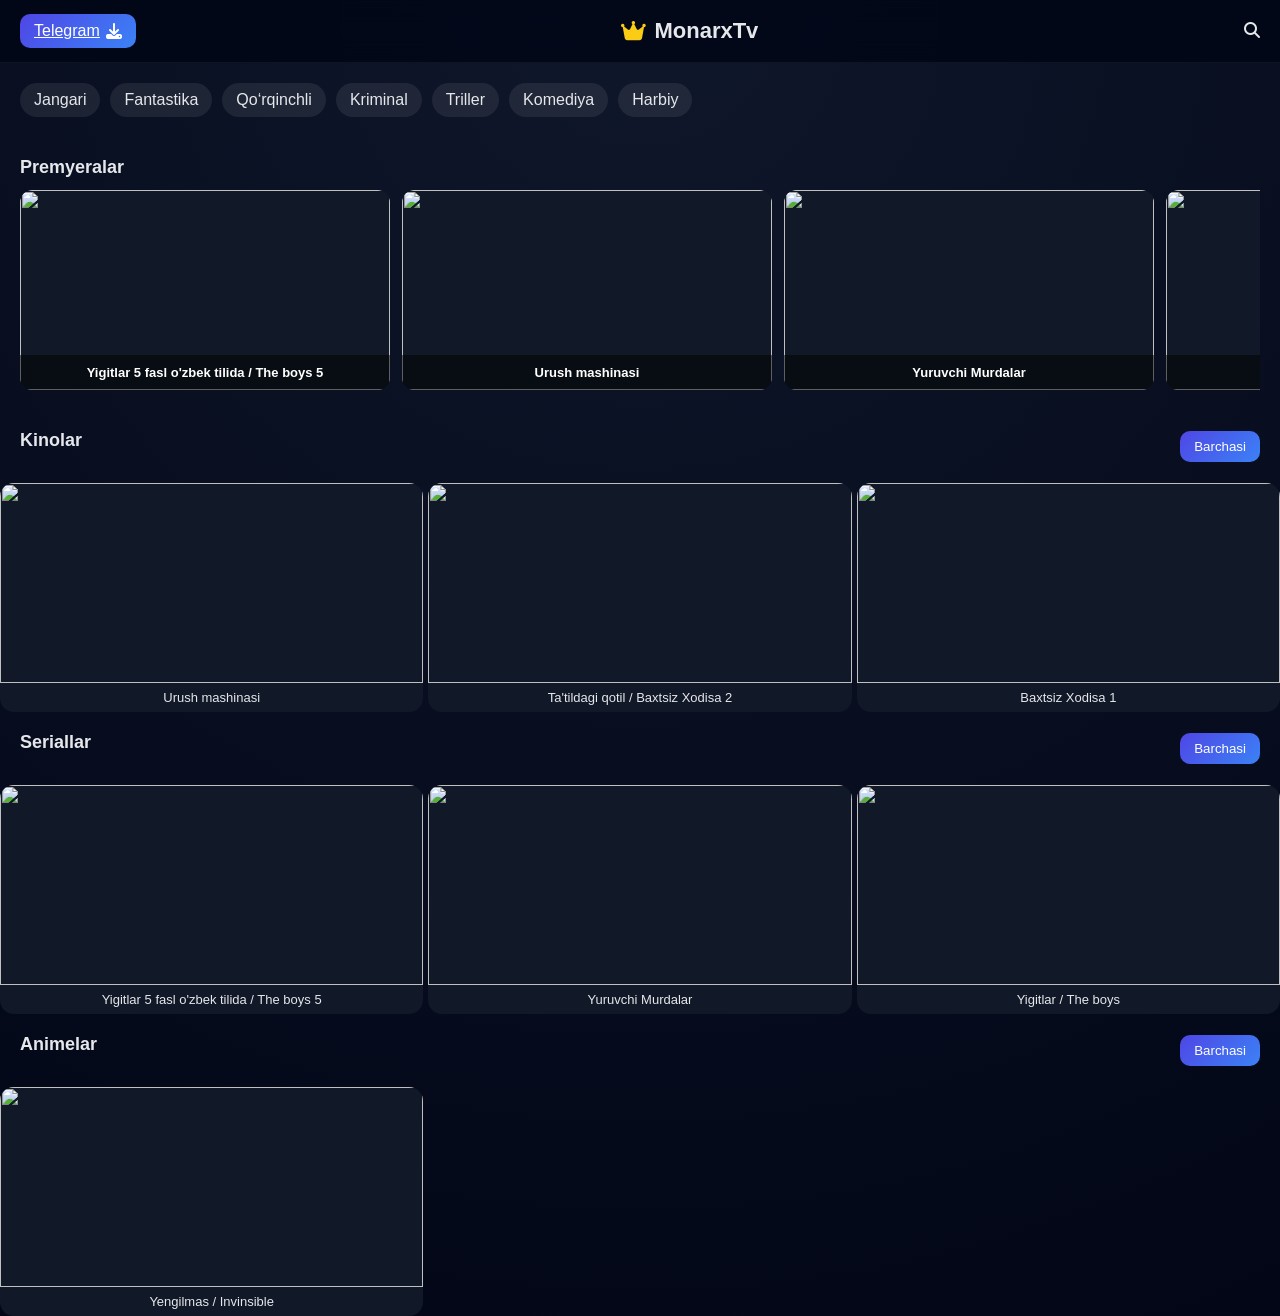
==== index.html @ a5ef68b7 "Update index.html" ====
<!DOCTYPE html>
<html lang="uz">
<head>
  <meta charset="UTF-8">
  <meta name="viewport" content="width=device-width, initial-scale=1.0">

  <title>MonarxTv Kinolar Premyera</title>

  <meta name="description" content="MonarxTv – bepul onlayn kinolar, premyeralar va seriallar platformasi. Eng so‘nggi filmlarni tomosha qiling.">
  <meta name="keywords" content="MonarxTv, online kino, bepul kino, premyera, seriallar">
  <meta name="robots" content="index, follow">

  <link rel="canonical" href="https://kholkuziev.github.io/RTV/">
  <link rel="icon" type="image/png" href="https://pbs.twimg.com/profile_images/1131583348038623232/IOiNBicp.png">

  <link rel="stylesheet" href="style.css">
  <link rel="stylesheet" href="https://cdnjs.cloudflare.com/ajax/libs/font-awesome/6.4.0/css/all.min.css">
</head>

<body>

<div id="home">

<header>
<a href="https://t.me/Monarxtv" class="premium-btn xbet-btn" target="_blank">
<span>Telegram</span>
<i class="fas fa-download"></i>
</a>

<div class="logo-container">
<div class="logo">
<i class="fas fa-crown crown-icon"></i> MonarxTv
</div>
</div>

<span id="searchBtn"><i class="fas fa-search"></i></span>
</header>

<!-- ✅ GENRES tepaga chiqdi -->
<div class="row genre" id="genres"></div>

<!-- ✅ PREMIERES -->
<div class="row">
<h3>Premyeralar</h3>
<div class="cards" id="premieres">
<div class="cards-inner" id="premieres-inner"></div>
</div>
</div>

<!-- MOVIES -->
<div class="row row-title">
<h3>Kinolar</h3>
<button id="allMoviesBtn" class="premium-btn">Barchasi</button>
</div>
<div class="cards" id="movies"></div>

<!-- SERIES -->
<div class="row row-title">
<h3>Seriallar</h3>
<button id="allSeriesBtn" class="premium-btn">Barchasi</button>
</div>
<div class="cards" id="series"></div>

<!-- ANIME -->
<div class="row row-title">
<h3>Animelar</h3>
<button id="allAnimeBtn" class="premium-btn">Barchasi</button>
</div>
<div class="cards" id="anime"></div>

</div>

<div id="movie" class="hidden"></div>

<script src="data.js"></script>
<script src="script.js"></script>

</body>
</html>
---- style.css ----
/* ================= RESET ================= */
* {
  margin: 0;
  padding: 0;
  box-sizing: border-box;
  font-family: "Segoe UI", sans-serif;
}

body {
  background: radial-gradient(circle at top, #0f172a, #020617);
  color: #e5e7eb;
  max-width: 1400px;
  margin: 0 auto;
}

/* ================= HEADER ================= */
header {
  display: flex;
  justify-content: space-between;
  align-items: center;
  padding: 14px 20px;
  background: rgba(2, 6, 23, 0.85);
  backdrop-filter: blur(12px);
  border-bottom: 1px solid rgba(255,255,255,0.05);
  position: sticky;
  top: 0;
  z-index: 1000;
}

/* LOGO */
.logo {
  font-size: 22px;
  font-weight: 700;
  display: flex;
  align-items: center;
  gap: 8px;
}

.crown-icon {
  color: #facc15;
}

/* ================= BUTTON ================= */
.premium-btn {
  padding: 8px 14px;
  border-radius: 10px;
  border: none;
  cursor: pointer;
  background: linear-gradient(135deg, #4f46e5, #3b82f6);
  color: #fff;
  transition: 0.3s;
  display: inline-flex;
  align-items: center;
  gap: 6px;
}

.premium-btn:hover {
  transform: scale(1.05);
}

/* ================= SECTIONS ================= */
.row {
  padding: 20px;
}

.row h3 {
  margin-bottom: 12px;
  font-size: 18px;
}

/* ================= TITLE ROW ================= */
.row-title {
  display: flex;
  justify-content: space-between;
  align-items: center;
}

/* ================= CARDS GRID ================= */
/* Grid layout kartalar */
.cards { 
  display: grid; 
  grid-template-columns: repeat(3, 1fr); /* 3 ustunli grid */
  gap: 5px; /* Bo'shliq */
}

/* CARD */
.card {
  background: #111827;
  border-radius: 14px;
  overflow: hidden;
  cursor: pointer;
  transition: 0.3s;
}

.card:hover {
  transform: translateY(-6px) scale(1.03);
}

/* IMAGE (IMPORTANT FIX) */
.card img {
  width: 100%;
  height: 200px;
  object-fit: cover;
  display: block;
}

/* TEXT */
.card div {
  padding: 7px;
  font-size: 13px;
  text-align: center;
}

/* ================= PREMIERE SLIDER ================= */
/* Slayder container */
#premieres { 
  padding: 0px 0; /* Yuqoridan va pastdan bo'shliq */
  overflow: hidden; /* Slayder tashqariga chiqmasin */
  position: relative; /* Slayder tugmalari uchun parent */
}

/* Slayder ichidagi kartalar qatori */
#premieres-inner { 
  display: flex; /* Flex layout */
  gap: 12px; /* Kartalar orasidagi bo'shliq */
  transition: transform 0.5s ease-in-out; /* Slayder animatsiyasi */
  will-change: transform; /* Browser optimizatsiyasi */
  pointer-events: none; /* Defaultda hover ishlamaydi */
}

/* Har bir kartaning stili */
#premieres-inner .card { 
  width: 370px; 
  height: 200px; /* Kartaning o'lchami */
  flex-shrink: 0; /* Qisqarmaydi */
  border-radius: 0px; /* Dumaloq burchak */
  overflow: hidden; /* Tasvir tashqariga chiqmasin */
  cursor: pointer; /* Hoverda qo'l */
  transition: transform 0.35s ease, box-shadow 0.35s ease; /* Hover animatsiyasi */
  transform-origin: center center; /* Transform markazi */
  pointer-events: auto; /* Hover ishlaydi */
}

/* Kartadagi rasm */
#premieres-inner .card img { 
  width: 100%; 
  height: 100%; 
  object-fit: cover; /* Tasvir to'liq joylashadi */
}

/* Hover effekti kartada */
#premieres-inner .card:hover { 
  transform: scale(1.05); /* Kattalashadi */
  box-shadow: 0 8px 20px rgba(0,0,0,0.5); /* Soyalar */
  z-index: 2; /* Boshqa elementlarning ustida */
}
/* ================= GENRES ================= */
.genre {
  display: flex;
  gap: 10px;
  overflow-x: auto;
}

.genre::-webkit-scrollbar {
  display: none;
}

.genre span {
  padding: 8px 14px;
  border-radius: 20px;
  background: rgba(255,255,255,0.08);
  cursor: pointer;
  white-space: nowrap;
  transition: 0.3s;
}

.genre span:hover {
  background: #3b82f6;
}

/* ================= SHORTS ================= */
/* ================= SHORTS (UPGRADE) ================= */
.scroll {
  display: flex;
  gap: 14px;
  overflow-x: auto;
  padding: 5px 0;
}

.scroll::-webkit-scrollbar {
  display: none;
}

/* SHORT CARD */
.short {
  min-width: 80px;
  height: 120px;
  border-radius: 16px;
  overflow: hidden;
  position: relative;
  cursor: pointer;
  flex-shrink: 0;
  transition: transform 0.3s ease, box-shadow 0.3s ease;
}

/* IMAGE */
.short img {
  width: 80px;
  height: 120px;
  object-fit: cover;
  transition: 0.4s;
}

/* GRADIENT OVERLAY */
.short::after {
  content: "";
  position: absolute;
  inset: 0;
  background: linear-gradient(to top, rgba(0,0,0,0.8), transparent);
  opacity: 0.7;
  transition: 0.3s;
}

/* TITLE */
.short .title {
  position: absolute;
  bottom: 8px;
  left: 8px;
  right: 8px;
  font-size: 12px;
  font-weight: 600;
  color: #fff;
  z-index: 2;
  line-height: 1.3;
}

/* PLAY ICON */
.short::before {
  content: "▶";
  position: absolute;
  top: 8px;
  right: 8px;
  background: rgba(0,0,0,0.6);
  padding: 4px 6px;
  border-radius: 6px;
  font-size: 10px;
  z-index: 2;
}

/* HOVER EFFECT */
.short:hover {
  transform: scale(1.08);
  box-shadow: 0 10px 25px rgba(0,0,0,0.6);
  z-index: 5;
}

.short:hover img {
  transform: scale(1.1);
}

.short:hover::after {
  opacity: 1;
}
#premieres-inner .card {
  position: relative; /* matn va rasm uchun parent */
  height: 200px;      /* kartaning balandligi */
  border-radius: 12px;
  overflow: hidden;
  cursor: pointer;
}

#premieres-inner .card img {
  width: 100%;
  height: 100%;
  object-fit: cover;
  position: absolute;  /* rasm fon bo‘lsin */
  top: 0;
  left: 0;
  z-index: 0;          
  border-radius: 12px;
}

/* Matn rasmning pastki qismida chiqadi */
#premieres-inner .card div { 
  position: absolute;  /* rasm ustida absolute */
  bottom: 0;           /* pastki qismida turadi */
  left: 0;
  width: 100%;         /* rasm eni bilan bir xil */
  padding: 10px;       /* matn atrofida bo‘shliq */
  background: rgba(0,0,0,0.5); /* matn o‘qilishi uchun yarim shaffof fon */
  color: #fff;         
  z-index: 1;         
  text-align: center;  /* markazlashtirilgan matn */
  font-weight: bold;
  border-radius: 0 0 12px 12px; /* pastki burchaklar yumaloq */
}
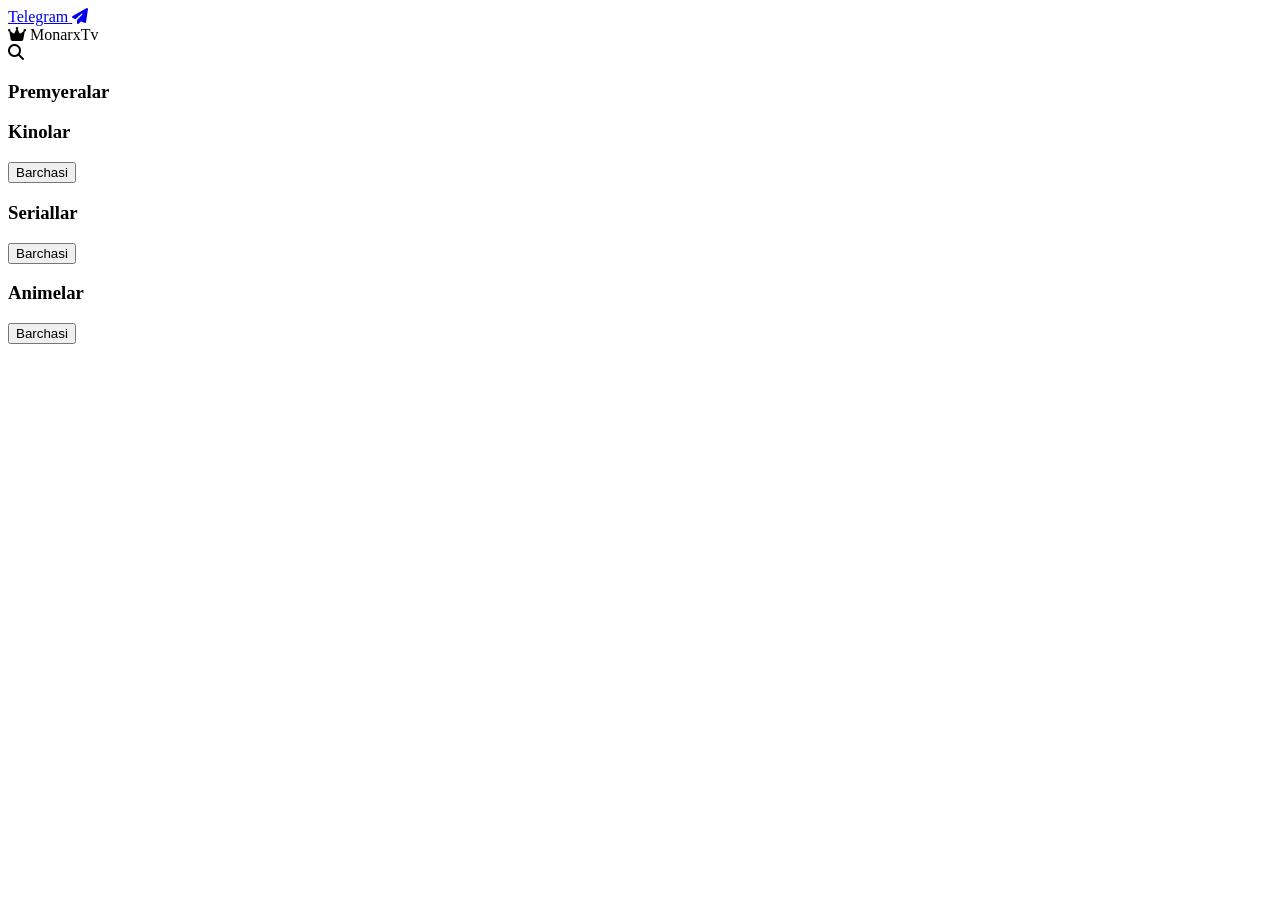
==== commit 624fa7e8: "Update index.html" ====
--- a/index.html
+++ b/index.html
@@ -10,11 +10,21 @@
   <meta name="keywords" content="MonarxTv, online kino, bepul kino, premyera, seriallar">
   <meta name="robots" content="index, follow">
 
-  <link rel="canonical" href="https://kholkuziev.github.io/RTV/">
-  <link rel="icon" type="image/png" href="https://pbs.twimg.com/profile_images/1131583348038623232/IOiNBicp.png">
+  <link rel="canonical" href="https://monarxtv.github.io/1/">
 
-  <link rel="stylesheet" href="style.css">
+  <!-- ICON -->
+  <link rel="icon" type="image/png" href="/1/icon-512.png">
+
+  <!-- PWA MANIFEST -->
+  <link rel="manifest" href="/1/manifest.json">
+  <meta name="theme-color" content="#020617">
+
+  <!-- CSS -->
+  <link rel="stylesheet" href="/1/style.css">
+
+  <!-- FONT AWESOME -->
   <link rel="stylesheet" href="https://cdnjs.cloudflare.com/ajax/libs/font-awesome/6.4.0/css/all.min.css">
+
 </head>
 
 <body>
@@ -22,58 +32,69 @@
 <div id="home">
 
 <header>
-<a href="https://t.me/Monarxtv" class="premium-btn xbet-btn" target="_blank">
-<span>Telegram</span>
-<i class="fas fa-download"></i>
-</a>
+  <a href="https://t.me/Monarxtv" class="premium-btn xbet-btn" target="_blank">
+    <span>Telegram</span>
+    <i class="fas fa-paper-plane"></i>
+  </a>
 
-<div class="logo-container">
-<div class="logo">
-<i class="fas fa-crown crown-icon"></i> MonarxTv
-</div>
-</div>
+  <div class="logo-container">
+    <div class="logo">
+      <i class="fas fa-crown crown-icon"></i> MonarxTv
+    </div>
+  </div>
 
-<span id="searchBtn"><i class="fas fa-search"></i></span>
+  <span id="searchBtn"><i class="fas fa-search"></i></span>
 </header>
 
-<!-- ✅ GENRES tepaga chiqdi -->
+<!-- GENRES -->
 <div class="row genre" id="genres"></div>
 
-<!-- ✅ PREMIERES -->
+<!-- PREMIERES -->
 <div class="row">
-<h3>Premyeralar</h3>
-<div class="cards" id="premieres">
-<div class="cards-inner" id="premieres-inner"></div>
-</div>
+  <h3>Premyeralar</h3>
+  <div class="cards" id="premieres">
+    <div class="cards-inner" id="premieres-inner"></div>
+  </div>
 </div>
 
 <!-- MOVIES -->
 <div class="row row-title">
-<h3>Kinolar</h3>
-<button id="allMoviesBtn" class="premium-btn">Barchasi</button>
+  <h3>Kinolar</h3>
+  <button id="allMoviesBtn" class="premium-btn">Barchasi</button>
 </div>
 <div class="cards" id="movies"></div>
 
 <!-- SERIES -->
 <div class="row row-title">
-<h3>Seriallar</h3>
-<button id="allSeriesBtn" class="premium-btn">Barchasi</button>
+  <h3>Seriallar</h3>
+  <button id="allSeriesBtn" class="premium-btn">Barchasi</button>
 </div>
 <div class="cards" id="series"></div>
 
 <!-- ANIME -->
 <div class="row row-title">
-<h3>Animelar</h3>
-<button id="allAnimeBtn" class="premium-btn">Barchasi</button>
+  <h3>Animelar</h3>
+  <button id="allAnimeBtn" class="premium-btn">Barchasi</button>
 </div>
 <div class="cards" id="anime"></div>
 
 </div>
 
+<!-- MOVIE PAGE -->
 <div id="movie" class="hidden"></div>
 
-<script src="data.js"></script>
-<script src="script.js"></script>
+<!-- SCRIPTS -->
+<script src="/1/data.js"></script>
+<script src="/1/script.js"></script>
+
+<!-- PWA SERVICE WORKER -->
+<script>
+if ("serviceWorker" in navigator) {
+  navigator.serviceWorker.register("/1/sw.js")
+  .then(() => console.log("Service Worker ishladi"))
+  .catch(err => console.log("SW error:", err));
+}
+</script>
 
 </body>
 </html>
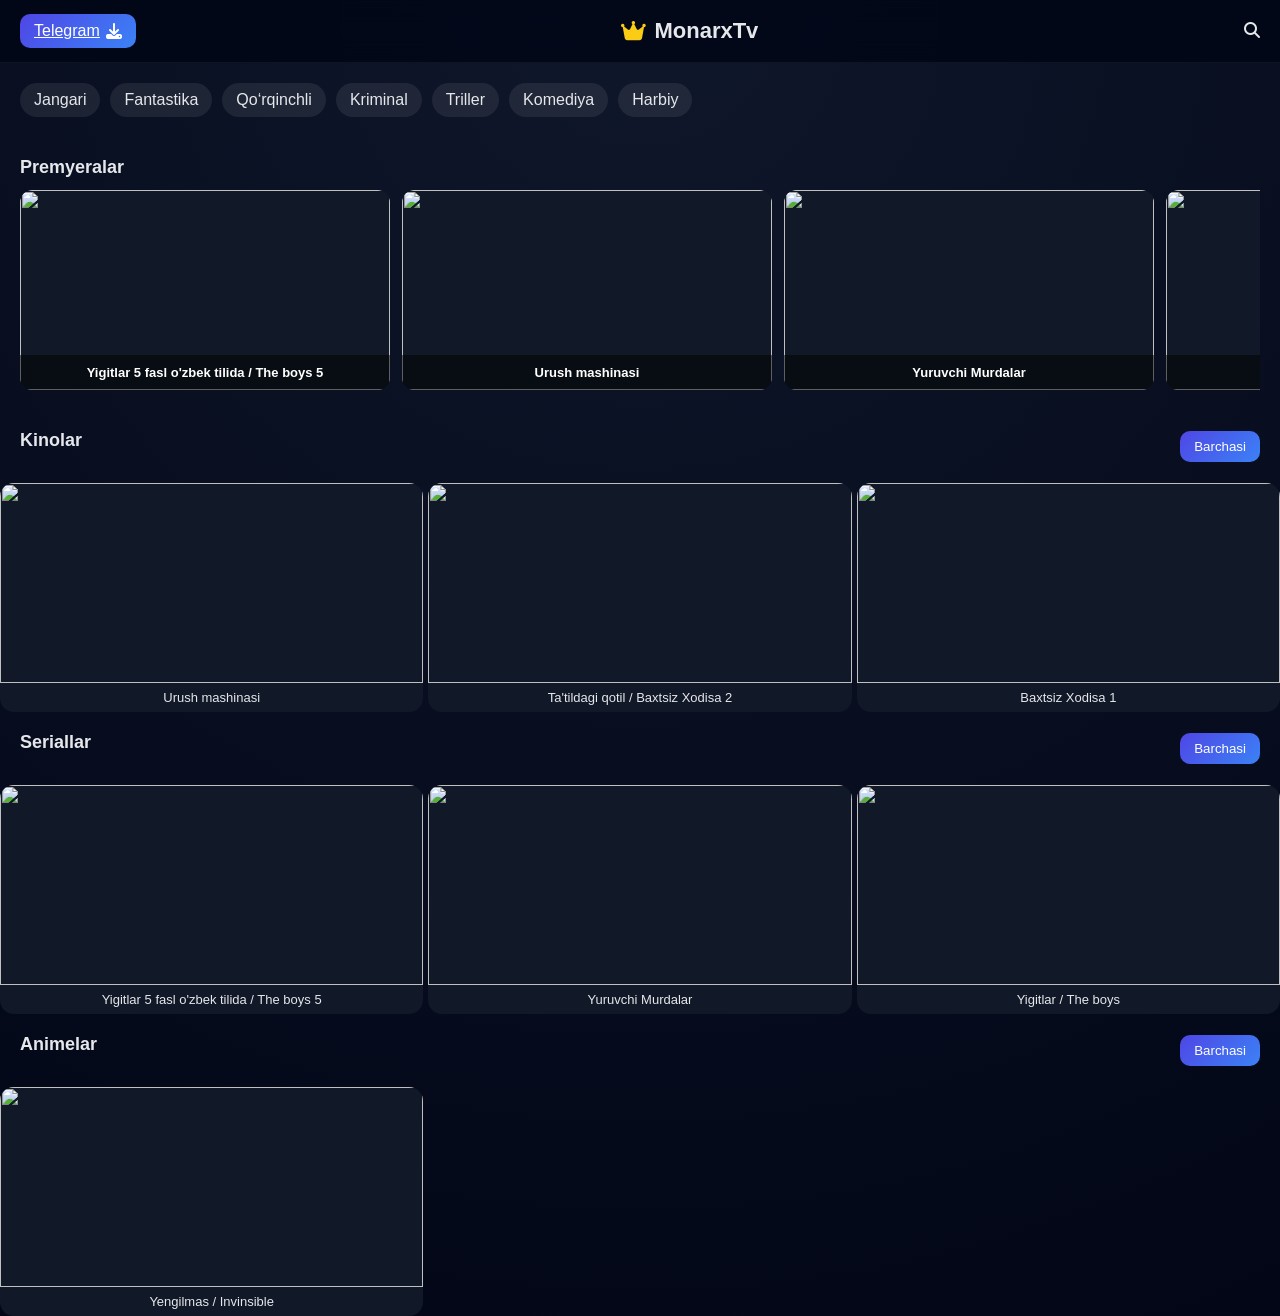
==== commit 76b66056: "Update index.html" ====
--- a/index.html
+++ b/index.html
@@ -10,21 +10,11 @@
   <meta name="keywords" content="MonarxTv, online kino, bepul kino, premyera, seriallar">
   <meta name="robots" content="index, follow">
 
-  <link rel="canonical" href="https://monarxtv.github.io/1/">
+  <link rel="canonical" href="https://kholkuziev.github.io/RTV/">
+  <link rel="icon" type="image/png" href="https://pbs.twimg.com/profile_images/1131583348038623232/IOiNBicp.png">
 
-  <!-- ICON -->
-  <link rel="icon" type="image/png" href="/1/icon-512.png">
-
-  <!-- PWA MANIFEST -->
-  <link rel="manifest" href="/1/manifest.json">
-  <meta name="theme-color" content="#020617">
-
-  <!-- CSS -->
-  <link rel="stylesheet" href="/1/style.css">
-
-  <!-- FONT AWESOME -->
+  <link rel="stylesheet" href="style.css">
   <link rel="stylesheet" href="https://cdnjs.cloudflare.com/ajax/libs/font-awesome/6.4.0/css/all.min.css">
-
 </head>
 
 <body>
@@ -32,69 +22,58 @@
 <div id="home">
 
 <header>
-  <a href="https://t.me/Monarxtv" class="premium-btn xbet-btn" target="_blank">
-    <span>Telegram</span>
-    <i class="fas fa-paper-plane"></i>
-  </a>
+<a href="https://t.me/Monarxtv" class="premium-btn xbet-btn" target="_blank">
+<span>Telegram</span>
+<i class="fas fa-download"></i>
+</a>
 
-  <div class="logo-container">
-    <div class="logo">
-      <i class="fas fa-crown crown-icon"></i> MonarxTv
-    </div>
-  </div>
+<div class="logo-container">
+<div class="logo">
+<i class="fas fa-crown crown-icon"></i> MonarxTv
+</div>
+</div>
 
-  <span id="searchBtn"><i class="fas fa-search"></i></span>
+<span id="searchBtn"><i class="fas fa-search"></i></span>
 </header>
 
-<!-- GENRES -->
+<!-- ✅ GENRES tepaga chiqdi -->
 <div class="row genre" id="genres"></div>
 
-<!-- PREMIERES -->
+<!-- ✅ PREMIERES -->
 <div class="row">
-  <h3>Premyeralar</h3>
-  <div class="cards" id="premieres">
-    <div class="cards-inner" id="premieres-inner"></div>
-  </div>
+<h3>Premyeralar</h3>
+<div class="cards" id="premieres">
+<div class="cards-inner" id="premieres-inner"></div>
+</div>
 </div>
 
 <!-- MOVIES -->
 <div class="row row-title">
-  <h3>Kinolar</h3>
-  <button id="allMoviesBtn" class="premium-btn">Barchasi</button>
+<h3>Kinolar</h3>
+<button id="allMoviesBtn" class="premium-btn">Barchasi</button>
 </div>
 <div class="cards" id="movies"></div>
 
 <!-- SERIES -->
 <div class="row row-title">
-  <h3>Seriallar</h3>
-  <button id="allSeriesBtn" class="premium-btn">Barchasi</button>
+<h3>Seriallar</h3>
+<button id="allSeriesBtn" class="premium-btn">Barchasi</button>
 </div>
 <div class="cards" id="series"></div>
 
 <!-- ANIME -->
 <div class="row row-title">
-  <h3>Animelar</h3>
-  <button id="allAnimeBtn" class="premium-btn">Barchasi</button>
+<h3>Animelar</h3>
+<button id="allAnimeBtn" class="premium-btn">Barchasi</button>
 </div>
 <div class="cards" id="anime"></div>
 
 </div>
 
-<!-- MOVIE PAGE -->
 <div id="movie" class="hidden"></div>
 
-<!-- SCRIPTS -->
-<script src="/1/data.js"></script>
-<script src="/1/script.js"></script>
-
-<!-- PWA SERVICE WORKER -->
-<script>
-if ("serviceWorker" in navigator) {
-  navigator.serviceWorker.register("/1/sw.js")
-  .then(() => console.log("Service Worker ishladi"))
-  .catch(err => console.log("SW error:", err));
-}
-</script>
+<script src="data.js"></script>
+<script src="script.js"></script>
 
 </body>
 </html>
--- a/style.css
+++ b/style.css
@@ -0,0 +1,296 @@
+/* ================= RESET ================= */
+* {
+  margin: 0;
+  padding: 0;
+  box-sizing: border-box;
+  font-family: "Segoe UI", sans-serif;
+}
+
+body {
+  background: radial-gradient(circle at top, #0f172a, #020617);
+  color: #e5e7eb;
+  max-width: 1400px;
+  margin: 0 auto;
+}
+
+/* ================= HEADER ================= */
+header {
+  display: flex;
+  justify-content: space-between;
+  align-items: center;
+  padding: 14px 20px;
+  background: rgba(2, 6, 23, 0.85);
+  backdrop-filter: blur(12px);
+  border-bottom: 1px solid rgba(255,255,255,0.05);
+  position: sticky;
+  top: 0;
+  z-index: 1000;
+}
+
+/* LOGO */
+.logo {
+  font-size: 22px;
+  font-weight: 700;
+  display: flex;
+  align-items: center;
+  gap: 8px;
+}
+
+.crown-icon {
+  color: #facc15;
+}
+
+/* ================= BUTTON ================= */
+.premium-btn {
+  padding: 8px 14px;
+  border-radius: 10px;
+  border: none;
+  cursor: pointer;
+  background: linear-gradient(135deg, #4f46e5, #3b82f6);
+  color: #fff;
+  transition: 0.3s;
+  display: inline-flex;
+  align-items: center;
+  gap: 6px;
+}
+
+.premium-btn:hover {
+  transform: scale(1.05);
+}
+
+/* ================= SECTIONS ================= */
+.row {
+  padding: 20px;
+}
+
+.row h3 {
+  margin-bottom: 12px;
+  font-size: 18px;
+}
+
+/* ================= TITLE ROW ================= */
+.row-title {
+  display: flex;
+  justify-content: space-between;
+  align-items: center;
+}
+
+/* ================= CARDS GRID ================= */
+/* Grid layout kartalar */
+.cards { 
+  display: grid; 
+  grid-template-columns: repeat(3, 1fr); /* 3 ustunli grid */
+  gap: 5px; /* Bo'shliq */
+}
+
+/* CARD */
+.card {
+  background: #111827;
+  border-radius: 14px;
+  overflow: hidden;
+  cursor: pointer;
+  transition: 0.3s;
+}
+
+.card:hover {
+  transform: translateY(-6px) scale(1.03);
+}
+
+/* IMAGE (IMPORTANT FIX) */
+.card img {
+  width: 100%;
+  height: 200px;
+  object-fit: cover;
+  display: block;
+}
+
+/* TEXT */
+.card div {
+  padding: 7px;
+  font-size: 13px;
+  text-align: center;
+}
+
+/* ================= PREMIERE SLIDER ================= */
+/* Slayder container */
+#premieres { 
+  padding: 0px 0; /* Yuqoridan va pastdan bo'shliq */
+  overflow: hidden; /* Slayder tashqariga chiqmasin */
+  position: relative; /* Slayder tugmalari uchun parent */
+}
+
+/* Slayder ichidagi kartalar qatori */
+#premieres-inner { 
+  display: flex; /* Flex layout */
+  gap: 12px; /* Kartalar orasidagi bo'shliq */
+  transition: transform 0.5s ease-in-out; /* Slayder animatsiyasi */
+  will-change: transform; /* Browser optimizatsiyasi */
+  pointer-events: none; /* Defaultda hover ishlamaydi */
+}
+
+/* Har bir kartaning stili */
+#premieres-inner .card { 
+  width: 370px; 
+  height: 200px; /* Kartaning o'lchami */
+  flex-shrink: 0; /* Qisqarmaydi */
+  border-radius: 0px; /* Dumaloq burchak */
+  overflow: hidden; /* Tasvir tashqariga chiqmasin */
+  cursor: pointer; /* Hoverda qo'l */
+  transition: transform 0.35s ease, box-shadow 0.35s ease; /* Hover animatsiyasi */
+  transform-origin: center center; /* Transform markazi */
+  pointer-events: auto; /* Hover ishlaydi */
+}
+
+/* Kartadagi rasm */
+#premieres-inner .card img { 
+  width: 100%; 
+  height: 100%; 
+  object-fit: cover; /* Tasvir to'liq joylashadi */
+}
+
+/* Hover effekti kartada */
+#premieres-inner .card:hover { 
+  transform: scale(1.05); /* Kattalashadi */
+  box-shadow: 0 8px 20px rgba(0,0,0,0.5); /* Soyalar */
+  z-index: 2; /* Boshqa elementlarning ustida */
+}
+/* ================= GENRES ================= */
+.genre {
+  display: flex;
+  gap: 10px;
+  overflow-x: auto;
+}
+
+.genre::-webkit-scrollbar {
+  display: none;
+}
+
+.genre span {
+  padding: 8px 14px;
+  border-radius: 20px;
+  background: rgba(255,255,255,0.08);
+  cursor: pointer;
+  white-space: nowrap;
+  transition: 0.3s;
+}
+
+.genre span:hover {
+  background: #3b82f6;
+}
+
+/* ================= SHORTS ================= */
+/* ================= SHORTS (UPGRADE) ================= */
+.scroll {
+  display: flex;
+  gap: 14px;
+  overflow-x: auto;
+  padding: 5px 0;
+}
+
+.scroll::-webkit-scrollbar {
+  display: none;
+}
+
+/* SHORT CARD */
+.short {
+  min-width: 80px;
+  height: 120px;
+  border-radius: 16px;
+  overflow: hidden;
+  position: relative;
+  cursor: pointer;
+  flex-shrink: 0;
+  transition: transform 0.3s ease, box-shadow 0.3s ease;
+}
+
+/* IMAGE */
+.short img {
+  width: 80px;
+  height: 120px;
+  object-fit: cover;
+  transition: 0.4s;
+}
+
+/* GRADIENT OVERLAY */
+.short::after {
+  content: "";
+  position: absolute;
+  inset: 0;
+  background: linear-gradient(to top, rgba(0,0,0,0.8), transparent);
+  opacity: 0.7;
+  transition: 0.3s;
+}
+
+/* TITLE */
+.short .title {
+  position: absolute;
+  bottom: 8px;
+  left: 8px;
+  right: 8px;
+  font-size: 12px;
+  font-weight: 600;
+  color: #fff;
+  z-index: 2;
+  line-height: 1.3;
+}
+
+/* PLAY ICON */
+.short::before {
+  content: "▶";
+  position: absolute;
+  top: 8px;
+  right: 8px;
+  background: rgba(0,0,0,0.6);
+  padding: 4px 6px;
+  border-radius: 6px;
+  font-size: 10px;
+  z-index: 2;
+}
+
+/* HOVER EFFECT */
+.short:hover {
+  transform: scale(1.08);
+  box-shadow: 0 10px 25px rgba(0,0,0,0.6);
+  z-index: 5;
+}
+
+.short:hover img {
+  transform: scale(1.1);
+}
+
+.short:hover::after {
+  opacity: 1;
+}
+#premieres-inner .card {
+  position: relative; /* matn va rasm uchun parent */
+  height: 200px;      /* kartaning balandligi */
+  border-radius: 12px;
+  overflow: hidden;
+  cursor: pointer;
+}
+
+#premieres-inner .card img {
+  width: 100%;
+  height: 100%;
+  object-fit: cover;
+  position: absolute;  /* rasm fon bo‘lsin */
+  top: 0;
+  left: 0;
+  z-index: 0;          
+  border-radius: 12px;
+}
+
+/* Matn rasmning pastki qismida chiqadi */
+#premieres-inner .card div { 
+  position: absolute;  /* rasm ustida absolute */
+  bottom: 0;           /* pastki qismida turadi */
+  left: 0;
+  width: 100%;         /* rasm eni bilan bir xil */
+  padding: 10px;       /* matn atrofida bo‘shliq */
+  background: rgba(0,0,0,0.5); /* matn o‘qilishi uchun yarim shaffof fon */
+  color: #fff;         
+  z-index: 1;         
+  text-align: center;  /* markazlashtirilgan matn */
+  font-weight: bold;
+  border-radius: 0 0 12px 12px; /* pastki burchaklar yumaloq */
+}
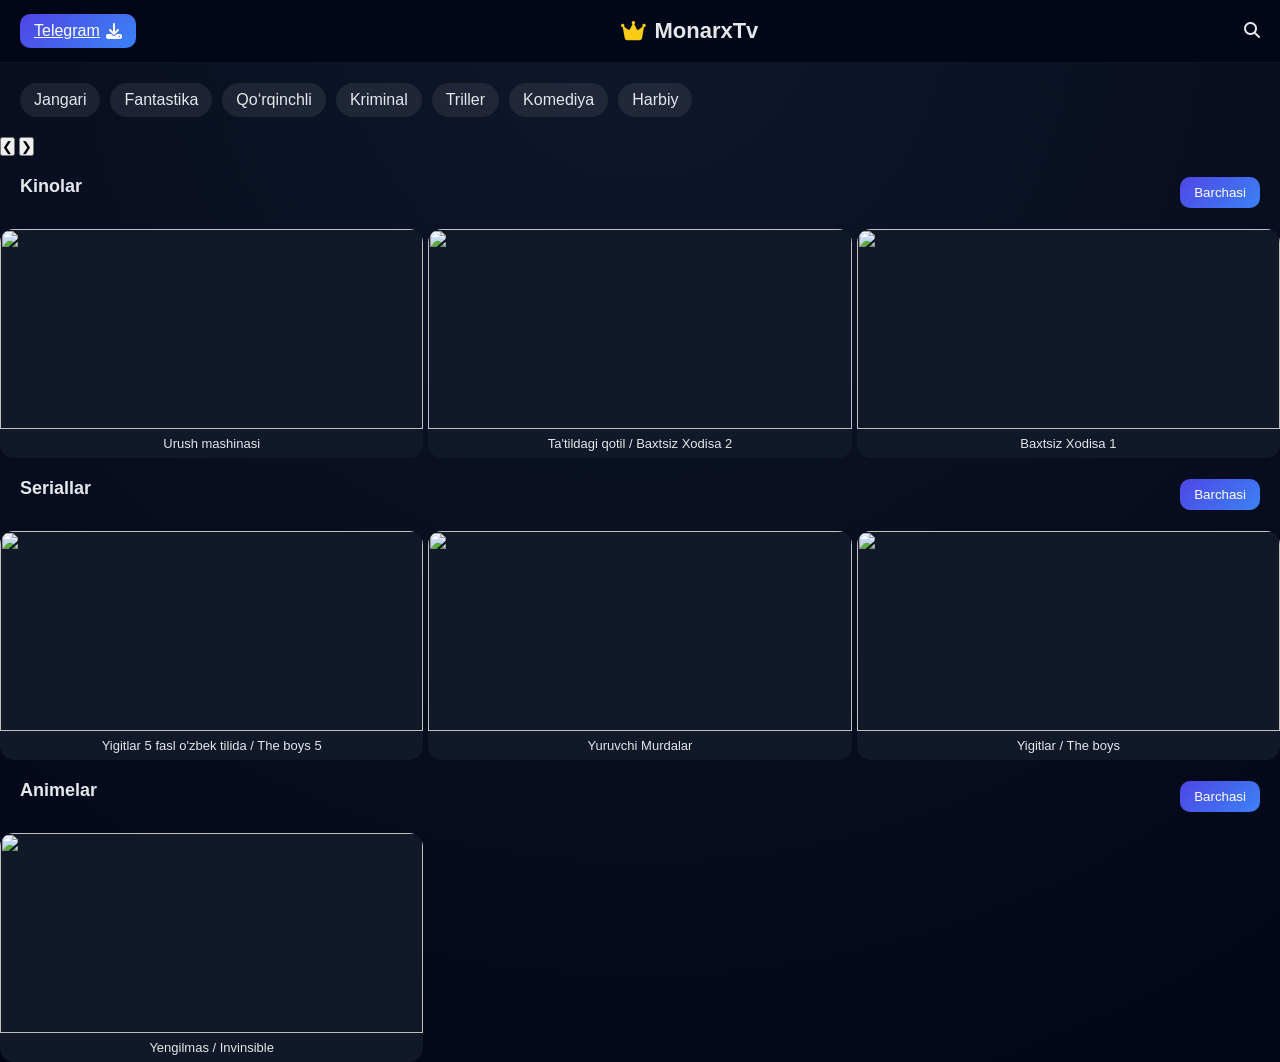
==== commit 9d392c79: "Update index.html" ====
--- a/index.html
+++ b/index.html
@@ -39,12 +39,14 @@
 <!-- ✅ GENRES tepaga chiqdi -->
 <div class="row genre" id="genres"></div>
 
-<!-- ✅ PREMIERES -->
-<div class="row">
-<h3>Premyeralar</h3>
-<div class="cards" id="premieres">
-<div class="cards-inner" id="premieres-inner"></div>
-</div>
+<!-- HERO SLIDER -->
+<div class="hero-slider">
+  <div class="hero-track" id="heroTrack"></div>
+
+  <button class="hero-btn prev" id="prevBtn">❮</button>
+  <button class="hero-btn next" id="nextBtn">❯</button>
+
+  <div class="dots" id="dots"></div>
 </div>
 
 <!-- MOVIES -->
--- a/style.css
+++ b/style.css
@@ -76,11 +76,10 @@
 }
 
 /* ================= CARDS GRID ================= */
-/* Grid layout kartalar */
 .cards { 
   display: grid; 
-  grid-template-columns: repeat(3, 1fr); /* 3 ustunli grid */
-  gap: 5px; /* Bo'shliq */
+  grid-template-columns: repeat(3, 1fr);
+  gap: 5px;
 }
 
 /* CARD */
@@ -96,7 +95,7 @@
   transform: translateY(-6px) scale(1.03);
 }
 
-/* IMAGE (IMPORTANT FIX) */
+/* IMAGE */
 .card img {
   width: 100%;
   height: 200px;
@@ -112,48 +111,44 @@
 }
 
 /* ================= PREMIERE SLIDER ================= */
-/* Slayder container */
 #premieres { 
-  padding: 0px 0; /* Yuqoridan va pastdan bo'shliq */
-  overflow: hidden; /* Slayder tashqariga chiqmasin */
-  position: relative; /* Slayder tugmalari uchun parent */
-}
-
-/* Slayder ichidagi kartalar qatori */
+  padding: 0px 0;
+  overflow: hidden;
+  position: relative;
+}
+
 #premieres-inner { 
-  display: flex; /* Flex layout */
-  gap: 12px; /* Kartalar orasidagi bo'shliq */
-  transition: transform 0.5s ease-in-out; /* Slayder animatsiyasi */
-  will-change: transform; /* Browser optimizatsiyasi */
-  pointer-events: none; /* Defaultda hover ishlamaydi */
-}
-
-/* Har bir kartaning stili */
+  display: flex;
+  gap: 12px;
+  transition: transform 0.5s ease-in-out;
+  will-change: transform;
+  pointer-events: none;
+}
+
 #premieres-inner .card { 
   width: 370px; 
-  height: 200px; /* Kartaning o'lchami */
-  flex-shrink: 0; /* Qisqarmaydi */
-  border-radius: 0px; /* Dumaloq burchak */
-  overflow: hidden; /* Tasvir tashqariga chiqmasin */
-  cursor: pointer; /* Hoverda qo'l */
-  transition: transform 0.35s ease, box-shadow 0.35s ease; /* Hover animatsiyasi */
-  transform-origin: center center; /* Transform markazi */
-  pointer-events: auto; /* Hover ishlaydi */
-}
-
-/* Kartadagi rasm */
+  height: 200px;
+  flex-shrink: 0;
+  border-radius: 0px;
+  overflow: hidden;
+  cursor: pointer;
+  transition: transform 0.35s ease, box-shadow 0.35s ease;
+  transform-origin: center center;
+  pointer-events: auto;
+}
+
 #premieres-inner .card img { 
   width: 100%; 
   height: 100%; 
-  object-fit: cover; /* Tasvir to'liq joylashadi */
-}
-
-/* Hover effekti kartada */
+  object-fit: cover;
+}
+
 #premieres-inner .card:hover { 
-  transform: scale(1.05); /* Kattalashadi */
-  box-shadow: 0 8px 20px rgba(0,0,0,0.5); /* Soyalar */
-  z-index: 2; /* Boshqa elementlarning ustida */
-}
+  transform: scale(1.05);
+  box-shadow: 0 8px 20px rgba(0,0,0,0.5);
+  z-index: 2;
+}
+
 /* ================= GENRES ================= */
 .genre {
   display: flex;
@@ -179,7 +174,6 @@
 }
 
 /* ================= SHORTS ================= */
-/* ================= SHORTS (UPGRADE) ================= */
 .scroll {
   display: flex;
   gap: 14px;
@@ -261,9 +255,11 @@
 .short:hover::after {
   opacity: 1;
 }
+
+/* PREMIERE TEXT OVERLAY */
 #premieres-inner .card {
-  position: relative; /* matn va rasm uchun parent */
-  height: 200px;      /* kartaning balandligi */
+  position: relative;
+  height: 200px;
   border-radius: 12px;
   overflow: hidden;
   cursor: pointer;
@@ -273,24 +269,23 @@
   width: 100%;
   height: 100%;
   object-fit: cover;
-  position: absolute;  /* rasm fon bo‘lsin */
+  position: absolute;
   top: 0;
   left: 0;
-  z-index: 0;          
+  z-index: 0;
   border-radius: 12px;
 }
 
-/* Matn rasmning pastki qismida chiqadi */
 #premieres-inner .card div { 
-  position: absolute;  /* rasm ustida absolute */
-  bottom: 0;           /* pastki qismida turadi */
+  position: absolute;
+  bottom: 0;
   left: 0;
-  width: 100%;         /* rasm eni bilan bir xil */
-  padding: 10px;       /* matn atrofida bo‘shliq */
-  background: rgba(0,0,0,0.5); /* matn o‘qilishi uchun yarim shaffof fon */
-  color: #fff;         
-  z-index: 1;         
-  text-align: center;  /* markazlashtirilgan matn */
+  width: 100%;
+  padding: 10px;
+  background: rgba(0,0,0,0.5);
+  color: #fff;
+  z-index: 1;
+  text-align: center;
   font-weight: bold;
-  border-radius: 0 0 12px 12px; /* pastki burchaklar yumaloq */
-}
+  border-radius: 0 0 12px 12px;
+}
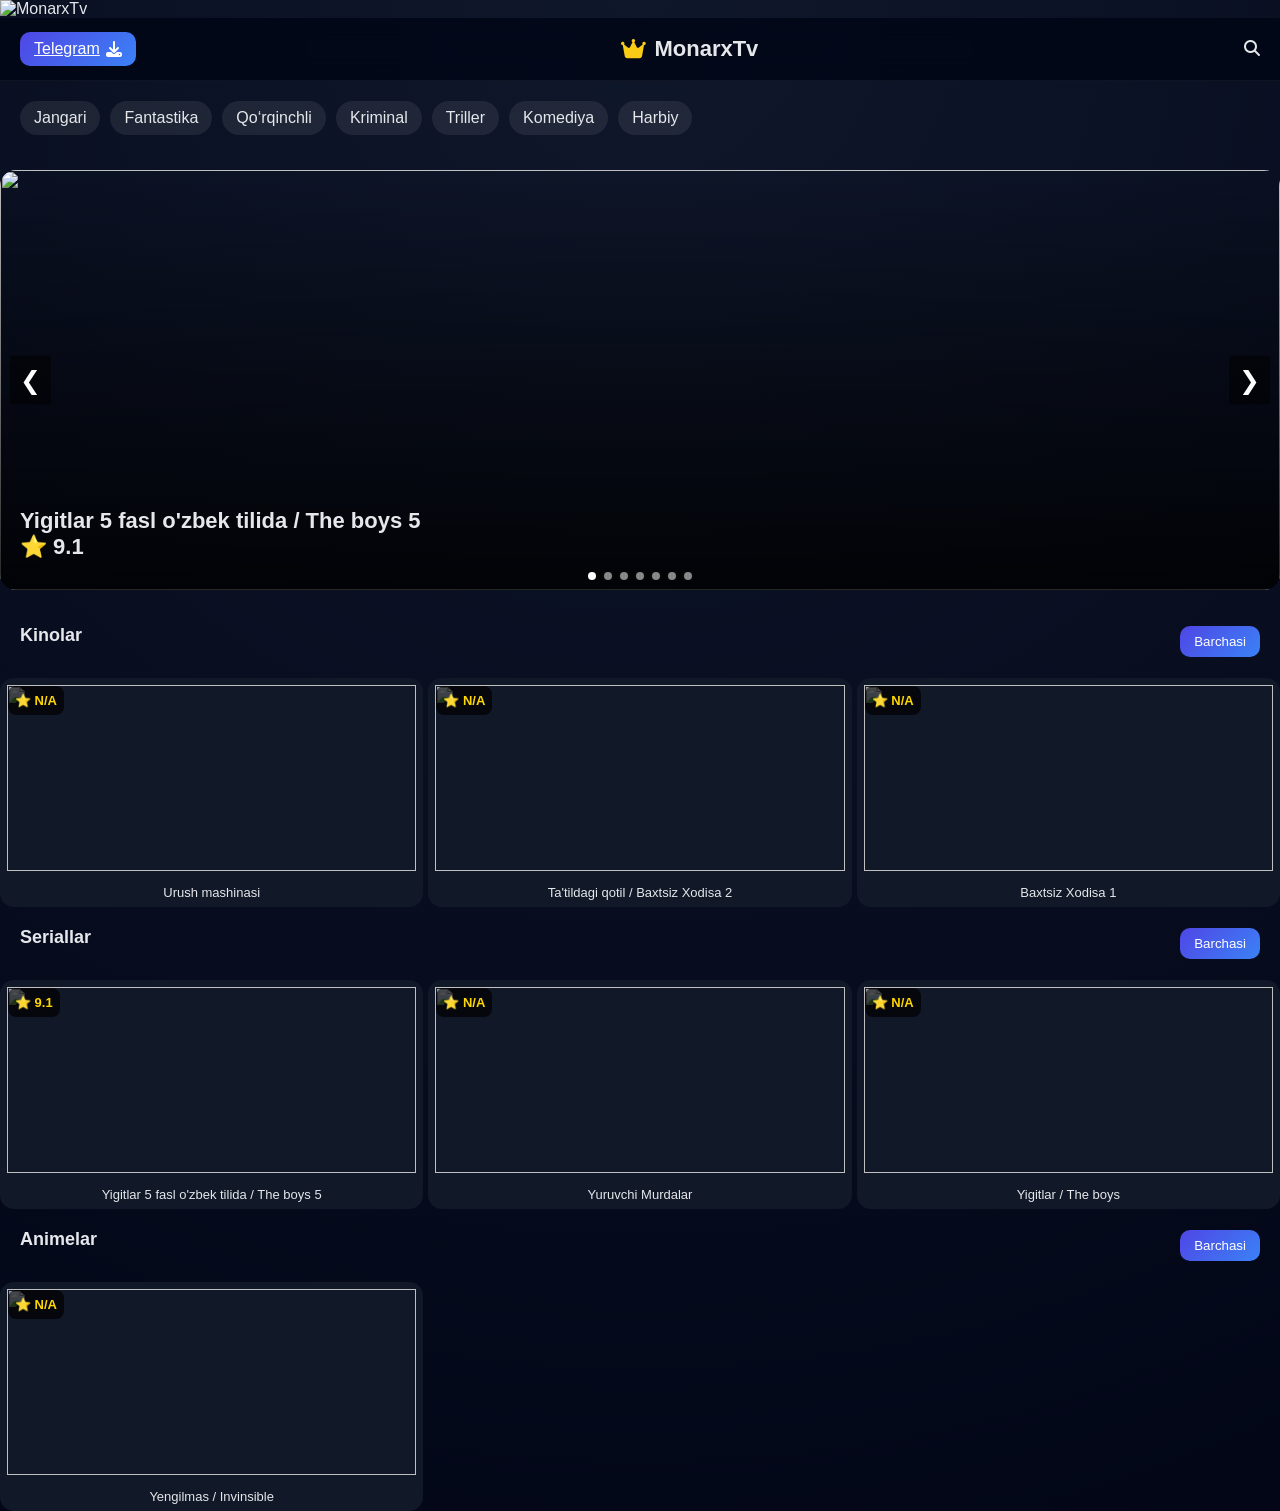
==== commit c57e1459: "Update index.html" ====
--- a/index.html
+++ b/index.html
@@ -13,33 +13,44 @@
   <link rel="canonical" href="https://kholkuziev.github.io/RTV/">
   <link rel="icon" type="image/png" href="https://pbs.twimg.com/profile_images/1131583348038623232/IOiNBicp.png">
 
+  <!-- PWA -->
+  <link rel="manifest" href="/1/manifest.json">
+  <meta name="theme-color" content="#020617">
+  <meta name="apple-mobile-web-app-capable" content="yes">
+  <meta name="mobile-web-app-capable" content="yes">
+
   <link rel="stylesheet" href="style.css">
   <link rel="stylesheet" href="https://cdnjs.cloudflare.com/ajax/libs/font-awesome/6.4.0/css/all.min.css">
 </head>
 
 <body>
 
+<!-- 🔥 SPLASH SCREEN -->
+<div id="splash">
+  <img src="/1/icon-512.png" alt="MonarxTv">
+</div>
+
 <div id="home">
 
 <header>
-<a href="https://t.me/Monarxtv" class="premium-btn xbet-btn" target="_blank">
-<span>Telegram</span>
-<i class="fas fa-download"></i>
-</a>
+  <a href="https://t.me/Monarxtv" class="premium-btn xbet-btn" target="_blank">
+    <span>Telegram</span>
+    <i class="fas fa-download"></i>
+  </a>
 
-<div class="logo-container">
-<div class="logo">
-<i class="fas fa-crown crown-icon"></i> MonarxTv
-</div>
-</div>
+  <div class="logo-container">
+    <div class="logo">
+      <i class="fas fa-crown crown-icon"></i> MonarxTv
+    </div>
+  </div>
 
-<span id="searchBtn"><i class="fas fa-search"></i></span>
+  <span id="searchBtn"><i class="fas fa-search"></i></span>
 </header>
 
-<!-- ✅ GENRES tepaga chiqdi -->
+<!-- GENRES -->
 <div class="row genre" id="genres"></div>
 
-<!-- HERO SLIDER -->
+<!-- HERO -->
 <div class="hero-slider">
   <div class="hero-track" id="heroTrack"></div>
 
@@ -51,22 +62,22 @@
 
 <!-- MOVIES -->
 <div class="row row-title">
-<h3>Kinolar</h3>
-<button id="allMoviesBtn" class="premium-btn">Barchasi</button>
+  <h3>Kinolar</h3>
+  <button id="allMoviesBtn" class="premium-btn">Barchasi</button>
 </div>
 <div class="cards" id="movies"></div>
 
 <!-- SERIES -->
 <div class="row row-title">
-<h3>Seriallar</h3>
-<button id="allSeriesBtn" class="premium-btn">Barchasi</button>
+  <h3>Seriallar</h3>
+  <button id="allSeriesBtn" class="premium-btn">Barchasi</button>
 </div>
 <div class="cards" id="series"></div>
 
 <!-- ANIME -->
 <div class="row row-title">
-<h3>Animelar</h3>
-<button id="allAnimeBtn" class="premium-btn">Barchasi</button>
+  <h3>Animelar</h3>
+  <button id="allAnimeBtn" class="premium-btn">Barchasi</button>
 </div>
 <div class="cards" id="anime"></div>
 
@@ -77,5 +88,24 @@
 <script src="data.js"></script>
 <script src="script.js"></script>
 
+<!-- 🔥 SPLASH TIMER -->
+<script>
+window.addEventListener("load", () => {
+  setTimeout(() => {
+    const splash = document.getElementById("splash");
+    if (splash) splash.style.display = "none";
+  }, 2000);
+});
+</script>
+
+<!-- 🔥 SERVICE WORKER -->
+<script>
+if ("serviceWorker" in navigator) {
+  navigator.serviceWorker.register("/1/sw.js")
+    .then(() => console.log("PWA active"))
+    .catch(err => console.log("SW error:", err));
+}
+</script>
+
 </body>
 </html>
--- a/style.css
+++ b/style.css
@@ -76,10 +76,11 @@
 }
 
 /* ================= CARDS GRID ================= */
+/* Grid layout kartalar */
 .cards { 
   display: grid; 
-  grid-template-columns: repeat(3, 1fr);
-  gap: 5px;
+  grid-template-columns: repeat(3, 1fr); /* 3 ustunli grid */
+  gap: 5px; /* Bo'shliq */
 }
 
 /* CARD */
@@ -95,7 +96,7 @@
   transform: translateY(-6px) scale(1.03);
 }
 
-/* IMAGE */
+/* IMAGE (IMPORTANT FIX) */
 .card img {
   width: 100%;
   height: 200px;
@@ -111,44 +112,48 @@
 }
 
 /* ================= PREMIERE SLIDER ================= */
+/* Slayder container */
 #premieres { 
-  padding: 0px 0;
-  overflow: hidden;
-  position: relative;
-}
-
+  padding: 0px 0; /* Yuqoridan va pastdan bo'shliq */
+  overflow: hidden; /* Slayder tashqariga chiqmasin */
+  position: relative; /* Slayder tugmalari uchun parent */
+}
+
+/* Slayder ichidagi kartalar qatori */
 #premieres-inner { 
-  display: flex;
-  gap: 12px;
-  transition: transform 0.5s ease-in-out;
-  will-change: transform;
-  pointer-events: none;
-}
-
+  display: flex; /* Flex layout */
+  gap: 12px; /* Kartalar orasidagi bo'shliq */
+  transition: transform 0.5s ease-in-out; /* Slayder animatsiyasi */
+  will-change: transform; /* Browser optimizatsiyasi */
+  pointer-events: none; /* Defaultda hover ishlamaydi */
+}
+
+/* Har bir kartaning stili */
 #premieres-inner .card { 
   width: 370px; 
-  height: 200px;
-  flex-shrink: 0;
-  border-radius: 0px;
-  overflow: hidden;
-  cursor: pointer;
-  transition: transform 0.35s ease, box-shadow 0.35s ease;
-  transform-origin: center center;
-  pointer-events: auto;
-}
-
+  height: 200px; /* Kartaning o'lchami */
+  flex-shrink: 0; /* Qisqarmaydi */
+  border-radius: 0px; /* Dumaloq burchak */
+  overflow: hidden; /* Tasvir tashqariga chiqmasin */
+  cursor: pointer; /* Hoverda qo'l */
+  transition: transform 0.35s ease, box-shadow 0.35s ease; /* Hover animatsiyasi */
+  transform-origin: center center; /* Transform markazi */
+  pointer-events: auto; /* Hover ishlaydi */
+}
+
+/* Kartadagi rasm */
 #premieres-inner .card img { 
   width: 100%; 
   height: 100%; 
-  object-fit: cover;
-}
-
+  object-fit: cover; /* Tasvir to'liq joylashadi */
+}
+
+/* Hover effekti kartada */
 #premieres-inner .card:hover { 
-  transform: scale(1.05);
-  box-shadow: 0 8px 20px rgba(0,0,0,0.5);
-  z-index: 2;
-}
-
+  transform: scale(1.05); /* Kattalashadi */
+  box-shadow: 0 8px 20px rgba(0,0,0,0.5); /* Soyalar */
+  z-index: 2; /* Boshqa elementlarning ustida */
+}
 /* ================= GENRES ================= */
 .genre {
   display: flex;
@@ -174,6 +179,7 @@
 }
 
 /* ================= SHORTS ================= */
+/* ================= SHORTS (UPGRADE) ================= */
 .scroll {
   display: flex;
   gap: 14px;
@@ -255,11 +261,9 @@
 .short:hover::after {
   opacity: 1;
 }
-
-/* PREMIERE TEXT OVERLAY */
 #premieres-inner .card {
-  position: relative;
-  height: 200px;
+  position: relative; /* matn va rasm uchun parent */
+  height: 200px;      /* kartaning balandligi */
   border-radius: 12px;
   overflow: hidden;
   cursor: pointer;
@@ -269,23 +273,144 @@
   width: 100%;
   height: 100%;
   object-fit: cover;
-  position: absolute;
+  position: absolute;  /* rasm fon bo‘lsin */
   top: 0;
   left: 0;
-  z-index: 0;
+  z-index: 0;          
   border-radius: 12px;
 }
 
+/* Matn rasmning pastki qismida chiqadi */
 #premieres-inner .card div { 
+  position: absolute;  /* rasm ustida absolute */
+  bottom: 0;           /* pastki qismida turadi */
+  left: 0;
+  width: 100%;         /* rasm eni bilan bir xil */
+  padding: 10px;       /* matn atrofida bo‘shliq */
+  background: rgba(0,0,0,0.5); /* matn o‘qilishi uchun yarim shaffof fon */
+  color: #fff;         
+  z-index: 1;         
+  text-align: center;  /* markazlashtirilgan matn */
+  font-weight: bold;
+  border-radius: 0 0 12px 12px; /* pastki burchaklar yumaloq */
+}
+.hero-slider{
+  position: relative;
+  width: 100%;
+  height: 420px;
+  overflow: hidden;
+  border-radius: 16px;
+  margin: 15px 0;
+}
+
+.hero-track{
+  display: flex;
+  height: 100%;
+  transition: transform 0.6s ease;
+}
+
+.hero-slide{
+  min-width: 100%;
+  height: 100%;
+  position: relative;
+}
+
+.hero-slide img{
+  width: 100%;
+  height: 100%;
+  object-fit: cover;
+}
+
+.hero-slide::after{
+  content:"";
+  position:absolute;
+  inset:0;
+  background: linear-gradient(to top, rgba(0,0,0,0.8), transparent);
+}
+
+.hero-title{
+  position:absolute;
+  bottom:30px;
+  left:20px;
+  font-size:22px;
+  font-weight:bold;
+  z-index:2;
+}
+
+.hero-btn{
+  position:absolute;
+  top:50%;
+  transform:translateY(-50%);
+  background:rgba(0,0,0,0.5);
+  border:none;
+  color:white;
+  font-size:25px;
+  padding:10px;
+  cursor:pointer;
+  z-index:3;
+}
+
+.hero-btn.prev{ left:10px; }
+.hero-btn.next{ right:10px; }
+
+.dots{
+  position:absolute;
+  bottom:10px;
+  width:100%;
+  display:flex;
+  justify-content:center;
+  gap:8px;
+  z-index:3;
+}
+
+.dots span{
+  width:8px;
+  height:8px;
+  background:#888;
+  border-radius:50%;
+  cursor:pointer;
+}
+
+.dots span.active{
+  background:white;
+}
+
+@media(max-width:768px){
+  .hero-slider{ height:260px; }
+  .hero-title{ font-size:16px; }
+}
+.card-img{
+  position: relative;
+  width: 100%;
+  height: 200px;
+  overflow: hidden;
+  border-radius: 14px;
+}
+
+.card-img img{
+  width: 100%;
+  height: 100%;
+  object-fit: cover;
+  display: block;
+}
+
+/* ⭐ RATING chap yuqori burchak */
+.rating-badge{
   position: absolute;
-  bottom: 0;
-  left: 0;
-  width: 100%;
-  padding: 10px;
-  background: rgba(0,0,0,0.5);
-  color: #fff;
-  z-index: 1;
+  top: 8px;
+  left: 8px;
+  background: rgba(0,0,0,0.7);
+  color: gold;
+  font-size: 12px;
+  padding: 4px 8px;
+  border-radius: 8px;
+  font-weight: bold;
+  z-index: 2;
+}
+
+/* title pastda alohida */
+.card-title{
+  padding: 8px;
+  font-size: 13px;
   text-align: center;
-  font-weight: bold;
-  border-radius: 0 0 12px 12px;
-}+}
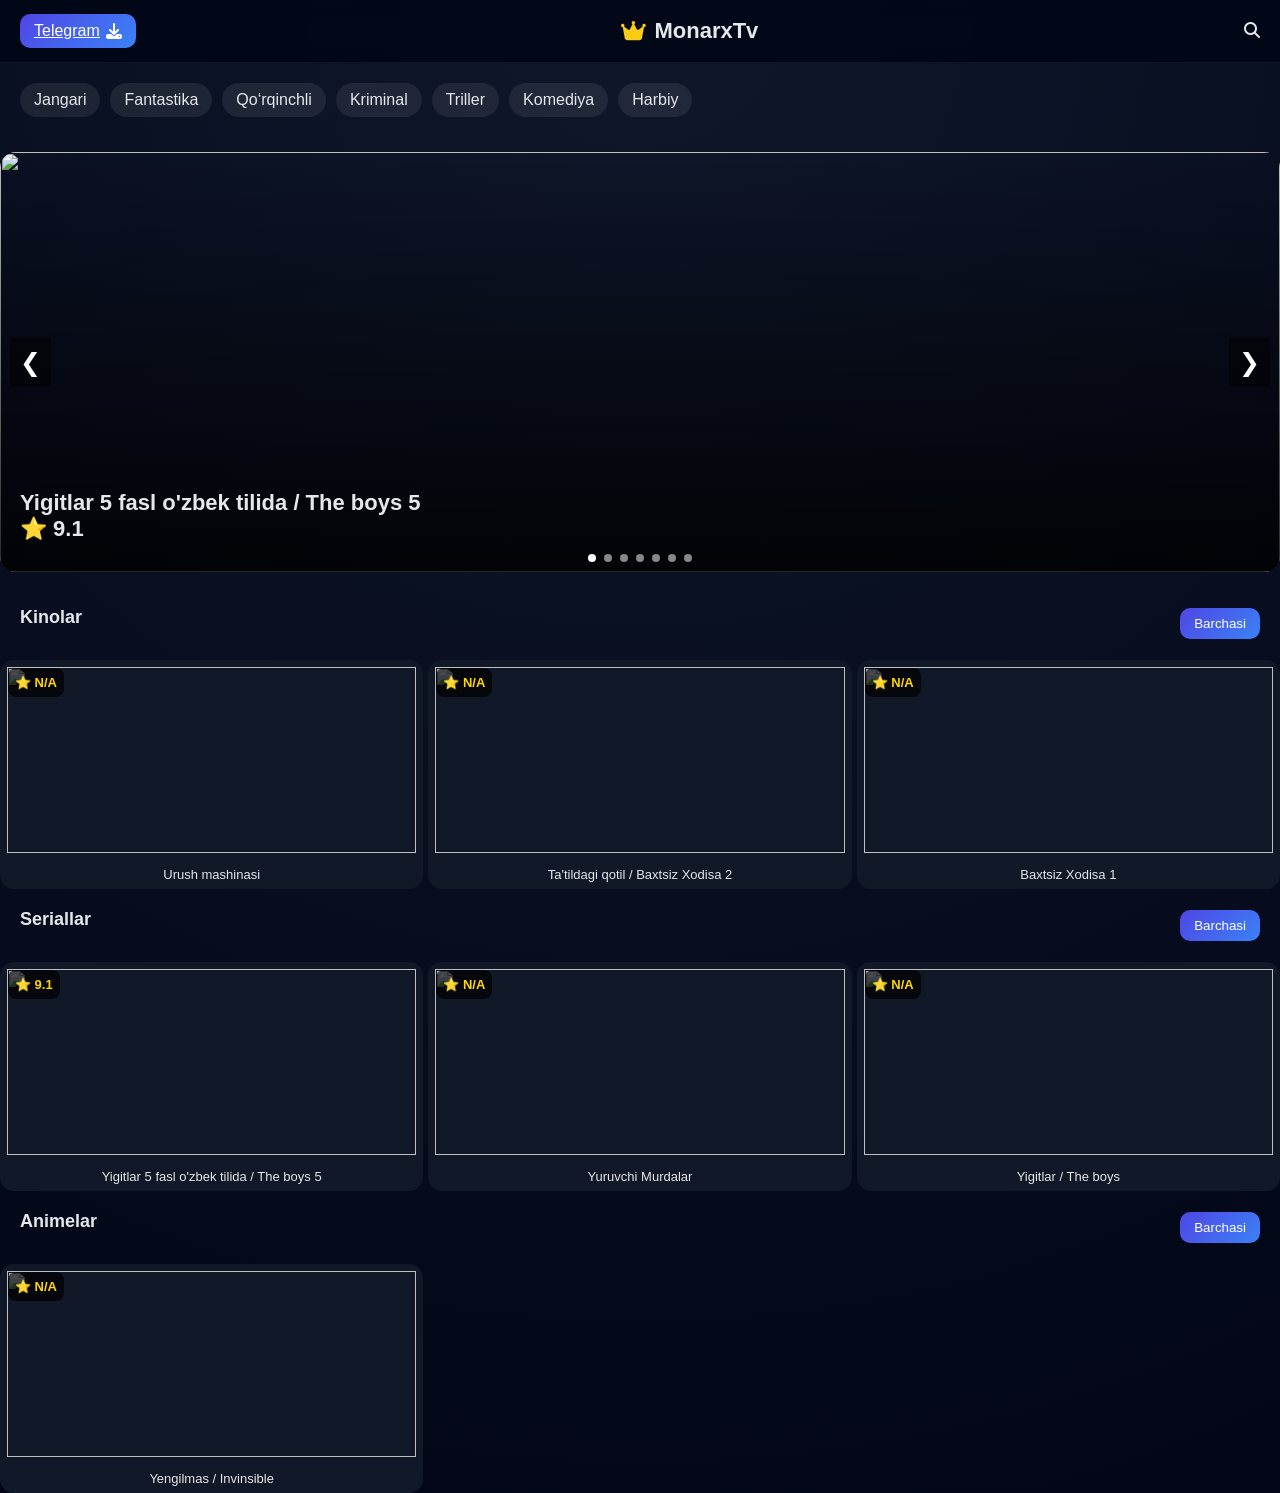
==== commit 0a5006b0: "Update index.html" ====
--- a/index.html
+++ b/index.html
@@ -24,11 +24,6 @@
 </head>
 
 <body>
-
-<!-- 🔥 SPLASH SCREEN -->
-<div id="splash">
-  <img src="/1/icon-512.png" alt="MonarxTv">
-</div>
 
 <div id="home">
 
@@ -88,17 +83,7 @@
 <script src="data.js"></script>
 <script src="script.js"></script>
 
-<!-- 🔥 SPLASH TIMER -->
-<script>
-window.addEventListener("load", () => {
-  setTimeout(() => {
-    const splash = document.getElementById("splash");
-    if (splash) splash.style.display = "none";
-  }, 2000);
-});
-</script>
-
-<!-- 🔥 SERVICE WORKER -->
+<!-- SERVICE WORKER -->
 <script>
 if ("serviceWorker" in navigator) {
   navigator.serviceWorker.register("/1/sw.js")
--- a/style.css
+++ b/style.css
@@ -414,3 +414,22 @@
   font-size: 13px;
   text-align: center;
 }
+#splash {
+  position: fixed;
+  inset: 0;
+  background: #020617;
+  display: flex;
+  align-items: center;
+  justify-content: center;
+  z-index: 99999;
+}
+
+#splash img {
+  width: 130px;
+  animation: pop 0.5s ease;
+}
+
+@keyframes pop {
+  from { transform: scale(0.6); opacity: 0; }
+  to { transform: scale(1); opacity: 1; }
+}
